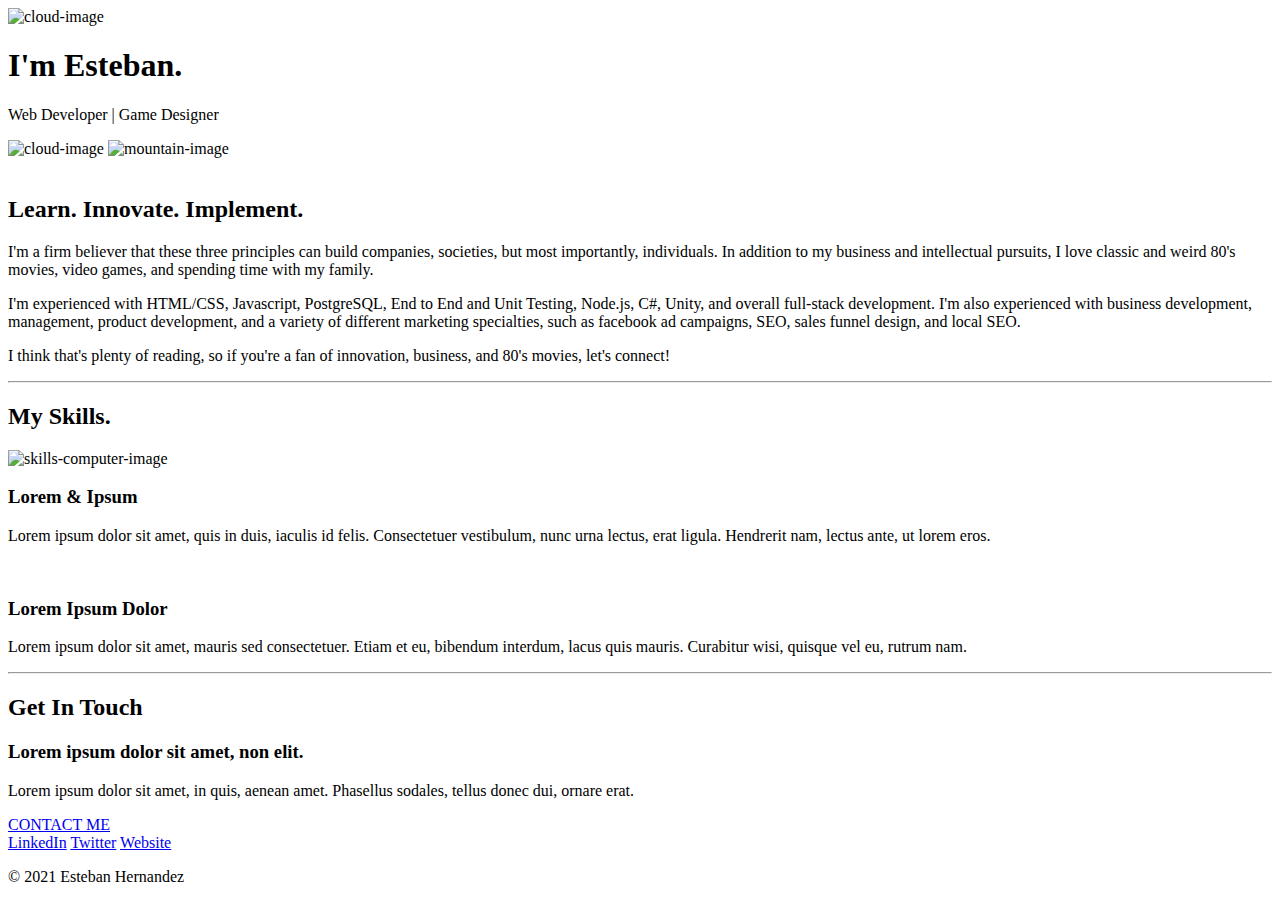
==== index.html @ f92c7046 "Fix directory hierarchy issue - updated page" ====
<!DOCTYPE html>
<html lang="en">
<head>
    <meta charset="UTF-8">
    <meta http-equiv="X-UA-Compatible" content="IE=edge">
    <meta name="viewport" content="width=device-width, initial-scale=1.0">
    <title>Esteban Hernandez</title>
    <link href="./css/styles.css" rel="stylesheet">
    <link href="favicon.ico" rel="icon">
    <link rel="preconnect" href="https://fonts.googleapis.com">
    <link rel="preconnect" href="https://fonts.gstatic.com" crossorigin>
    <link href="https://fonts.googleapis.com/css2?family=Merriweather&family=Montserrat&family=Sacramento&display=swap" rel="stylesheet">
</head>
<body>
    <div class="top-container">
        <img class="top-cloud" src="images/cloud.png" alt="cloud-image">
        <h1>I'm Esteban.</h1>
        <p>Web Developer | Game Designer</p>
        <img class="bottom-cloud" src="images/cloud.png" alt="cloud-image">
        <img src="images/mountain.png" alt="mountain-image">
    </div>
    <div class="middle-container">
        <div class="profile">
            <img src="" alt="">
            <h2>Learn. Innovate. Implement.</h2>
            <p>I'm a firm believer that these three principles can build companies, societies, but most importantly, individuals. In addition to my business and intellectual pursuits, I love classic and weird 80's movies, video games, and spending time with my family.</p>
            <p>I'm experienced with HTML/CSS, Javascript, PostgreSQL, End to End and Unit Testing, Node.js, C#, Unity, and overall full-stack development. I'm also experienced with business development, management, product development, and a variety of different marketing specialties, such as facebook ad campaigns, SEO, sales funnel design, and local SEO.</p>
            <p>I think that's plenty of reading, so if you're a fan of innovation, business, and 80's movies, let's connect!</p>
        </div>
        <hr>
        <div class="skills">
            <h2>My Skills.</h2>
            <div class="skill-row">
                <img class="" src="./images/computer.png" alt="skills-computer-image">
                <h3>Lorem & Ipsum</h3>
                <p>Lorem ipsum dolor sit amet, quis in duis, iaculis id felis. Consectetuer vestibulum, nunc urna lectus, erat ligula. Hendrerit nam, lectus ante, ut lorem eros.</p>
            </div>
            <div class="skill-row">
                <img class="" src="" alt="">
                <h3>Lorem Ipsum Dolor</h3>
                <p>Lorem ipsum dolor sit amet, mauris sed consectetuer. Etiam et eu, bibendum interdum, lacus quis mauris. Curabitur wisi, quisque vel eu, rutrum nam.</p>
            </div>
        </div>
        <hr>
        <div class="contact-me">
            <h2>Get In Touch</h2>
            <h3>Lorem ipsum dolor sit amet, non elit.</h3>
            <p>Lorem ipsum dolor sit amet, in quis, aenean amet. Phasellus sodales, tellus donec dui, ornare erat.</p>
            <a class="btn" href="mailto:name@email.com">CONTACT ME</a>
        </div>
    </div>
      
    <div class="bottom-container">
        <a class="footer-link" href="https://www.linkedin.com/">LinkedIn</a>
        <a class="footer-link" href="https://twitter.com/">Twitter</a>
        <a class="footer-link" href="https://www.appbrewery.co/">Website</a>
        <p>© 2021 Esteban Hernandez</p>
    </div>
      
</body>
</html>
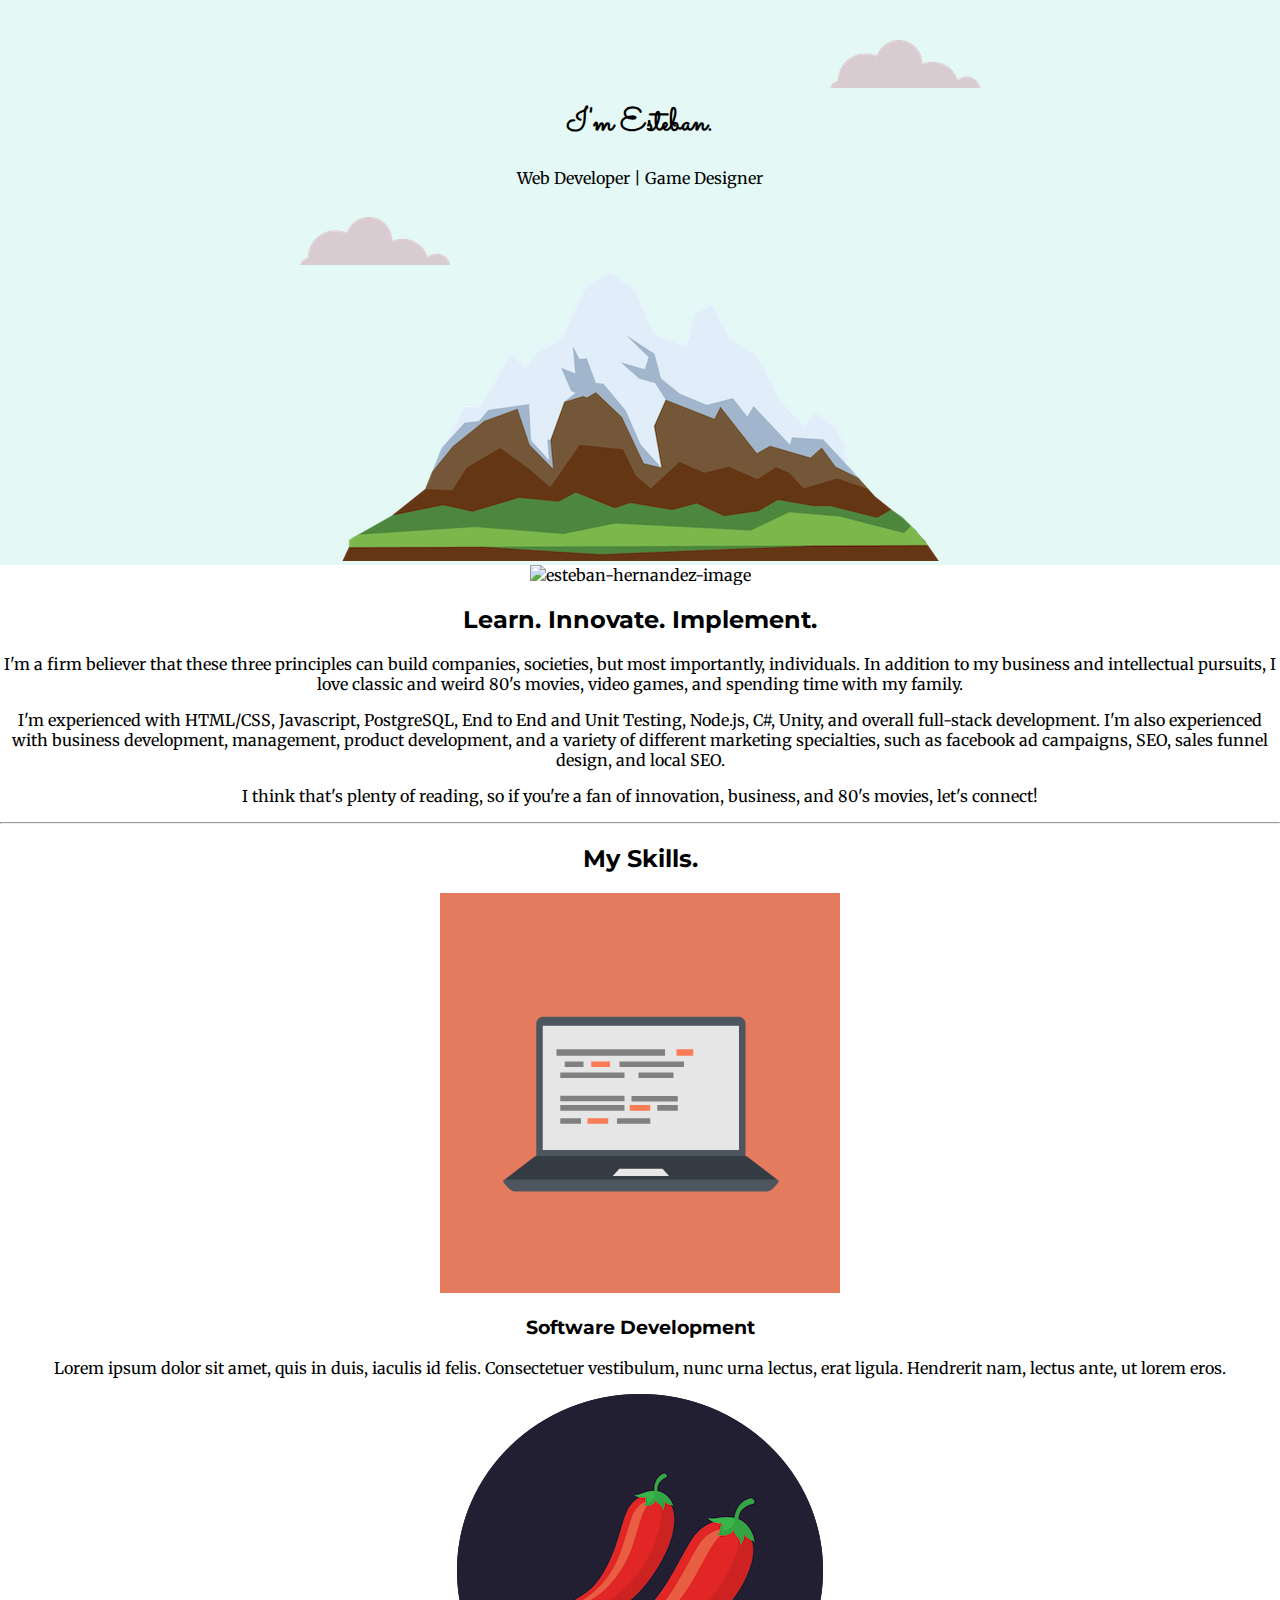
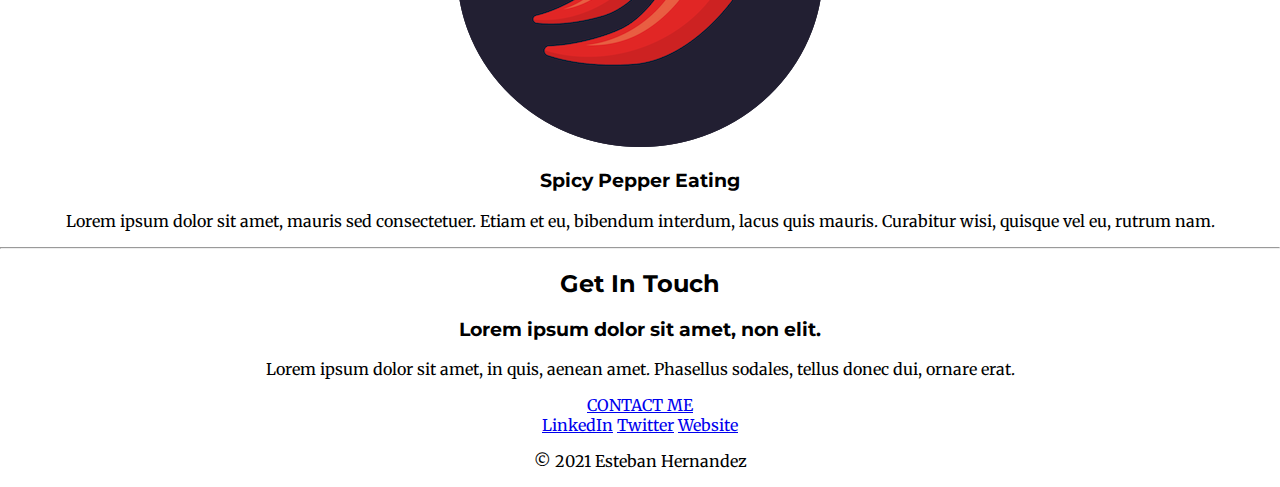
==== commit 0f6f9818: "Added styling to images, improve layout" ====
--- a/index.html
+++ b/index.html
@@ -21,7 +21,7 @@
     </div>
     <div class="middle-container">
         <div class="profile">
-            <img src="" alt="">
+            <img class="round-image" src="https://media-exp1.licdn.com/dms/image/C5603AQHKaYhbHiHueQ/profile-displayphoto-shrink_200_200/0/1568749469488?e=1646265600&v=beta&t=KPM2dZa5a0lqSDmRvZXsYjxarK4yElMPVUAhd6cppws" alt="esteban-hernandez-image">
             <h2>Learn. Innovate. Implement.</h2>
             <p>I'm a firm believer that these three principles can build companies, societies, but most importantly, individuals. In addition to my business and intellectual pursuits, I love classic and weird 80's movies, video games, and spending time with my family.</p>
             <p>I'm experienced with HTML/CSS, Javascript, PostgreSQL, End to End and Unit Testing, Node.js, C#, Unity, and overall full-stack development. I'm also experienced with business development, management, product development, and a variety of different marketing specialties, such as facebook ad campaigns, SEO, sales funnel design, and local SEO.</p>
@@ -31,13 +31,13 @@
         <div class="skills">
             <h2>My Skills.</h2>
             <div class="skill-row">
-                <img class="" src="./images/computer.png" alt="skills-computer-image">
-                <h3>Lorem & Ipsum</h3>
+                <img class="round-image" src="./images/computer.png" alt="skills-computer-image">
+                <h3>Software Development</h3>
                 <p>Lorem ipsum dolor sit amet, quis in duis, iaculis id felis. Consectetuer vestibulum, nunc urna lectus, erat ligula. Hendrerit nam, lectus ante, ut lorem eros.</p>
             </div>
             <div class="skill-row">
-                <img class="" src="" alt="">
-                <h3>Lorem Ipsum Dolor</h3>
+                <img class="round-image" src="images\chillies.png" alt="skills-pepper-image">
+                <h3>Spicy Pepper Eating</h3>
                 <p>Lorem ipsum dolor sit amet, mauris sed consectetuer. Etiam et eu, bibendum interdum, lacus quis mauris. Curabitur wisi, quisque vel eu, rutrum nam.</p>
             </div>
         </div>
--- a/css/styles.css
+++ b/css/styles.css
@@ -0,0 +1,30 @@
+body {
+    margin: 0;
+    text-align: center;
+    font-family: 'Merriweather', serif;
+}
+h1 {
+    margin-top: 0;
+    font-family: 'Sacramento', cursive;
+}
+h2 {
+    font-family: 'Montserrat', sans-serif;
+}
+h3 {
+    font-family: 'Montserrat', sans-serif;
+}
+.top-container {
+    background-color: #E4F9F5;
+    position: relative;
+    padding-top: 100px;
+}
+.top-cloud {
+    position: absolute;
+    top: 40px;
+    right: 300px;
+}
+.bottom-cloud {
+    position: absolute;
+    left: 300px;
+    bottom: 300px;
+}
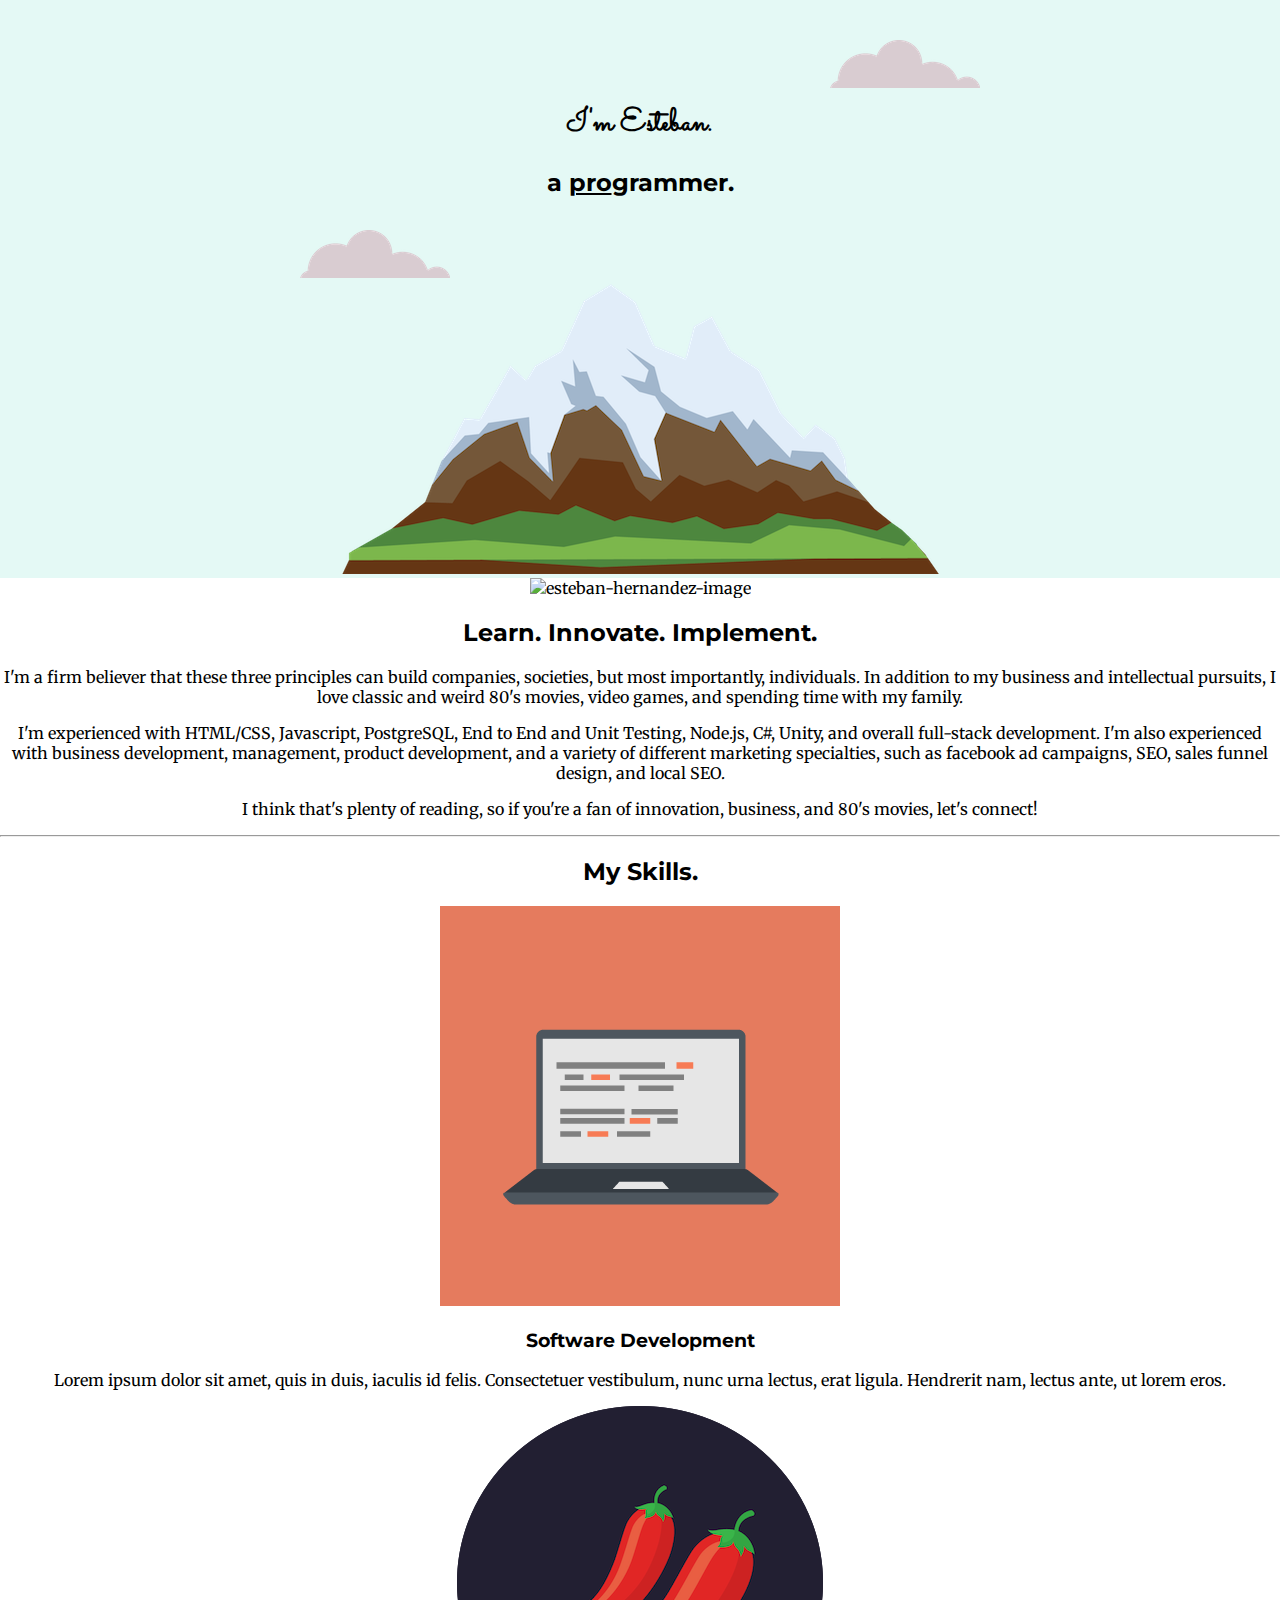
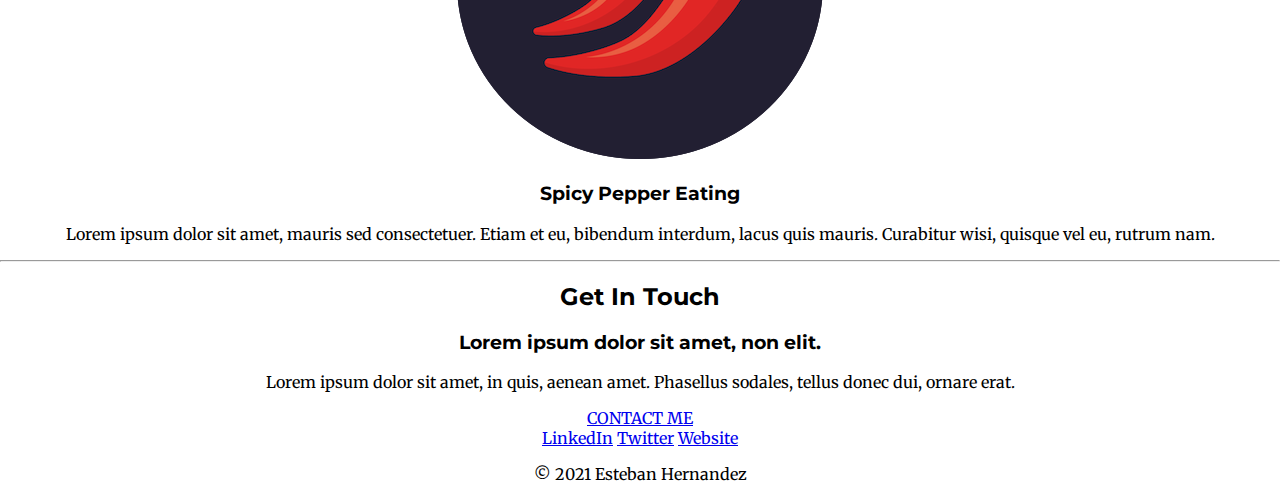
==== commit 4cbc7140: "Added additional css styling" ====
--- a/index.html
+++ b/index.html
@@ -15,13 +15,13 @@
     <div class="top-container">
         <img class="top-cloud" src="images/cloud.png" alt="cloud-image">
         <h1>I'm Esteban.</h1>
-        <p>Web Developer | Game Designer</p>
+        <h2 class="subheader-h2">a <u>pro</u>grammer.</h2>
         <img class="bottom-cloud" src="images/cloud.png" alt="cloud-image">
         <img src="images/mountain.png" alt="mountain-image">
     </div>
     <div class="middle-container">
         <div class="profile">
-            <img class="round-image" src="https://media-exp1.licdn.com/dms/image/C5603AQHKaYhbHiHueQ/profile-displayphoto-shrink_200_200/0/1568749469488?e=1646265600&v=beta&t=KPM2dZa5a0lqSDmRvZXsYjxarK4yElMPVUAhd6cppws" alt="esteban-hernandez-image">
+            <img class="left-aligned-image" src="https://media-exp1.licdn.com/dms/image/C5603AQHKaYhbHiHueQ/profile-displayphoto-shrink_200_200/0/1568749469488?e=1646265600&v=beta&t=KPM2dZa5a0lqSDmRvZXsYjxarK4yElMPVUAhd6cppws" alt="esteban-hernandez-image">
             <h2>Learn. Innovate. Implement.</h2>
             <p>I'm a firm believer that these three principles can build companies, societies, but most importantly, individuals. In addition to my business and intellectual pursuits, I love classic and weird 80's movies, video games, and spending time with my family.</p>
             <p>I'm experienced with HTML/CSS, Javascript, PostgreSQL, End to End and Unit Testing, Node.js, C#, Unity, and overall full-stack development. I'm also experienced with business development, management, product development, and a variety of different marketing specialties, such as facebook ad campaigns, SEO, sales funnel design, and local SEO.</p>
@@ -31,12 +31,12 @@
         <div class="skills">
             <h2>My Skills.</h2>
             <div class="skill-row">
-                <img class="round-image" src="./images/computer.png" alt="skills-computer-image">
+                <img class="left-aligned-image" src="./images/computer.png" alt="skills-computer-image">
                 <h3>Software Development</h3>
                 <p>Lorem ipsum dolor sit amet, quis in duis, iaculis id felis. Consectetuer vestibulum, nunc urna lectus, erat ligula. Hendrerit nam, lectus ante, ut lorem eros.</p>
             </div>
             <div class="skill-row">
-                <img class="round-image" src="images\chillies.png" alt="skills-pepper-image">
+                <img class="right-aligned-image" src="images\chillies.png" alt="skills-pepper-image">
                 <h3>Spicy Pepper Eating</h3>
                 <p>Lorem ipsum dolor sit amet, mauris sed consectetuer. Etiam et eu, bibendum interdum, lacus quis mauris. Curabitur wisi, quisque vel eu, rutrum nam.</p>
             </div>
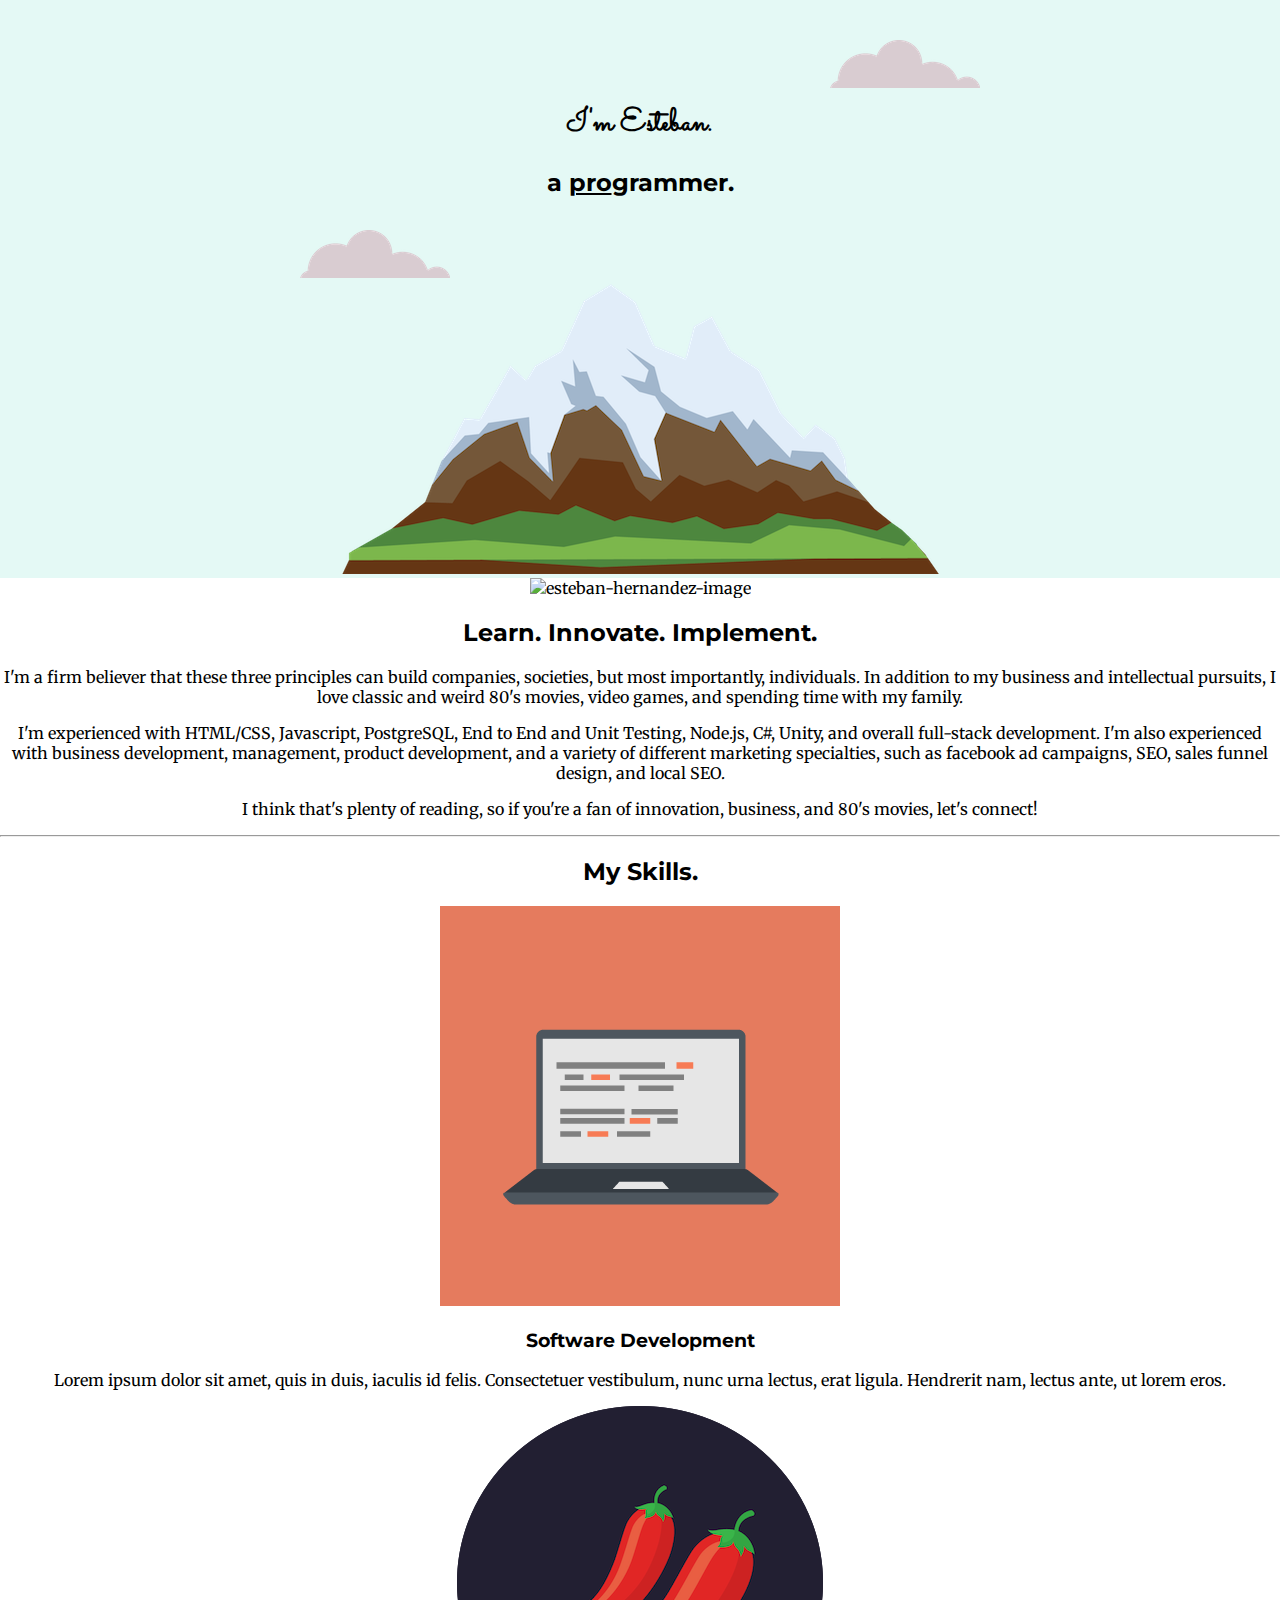
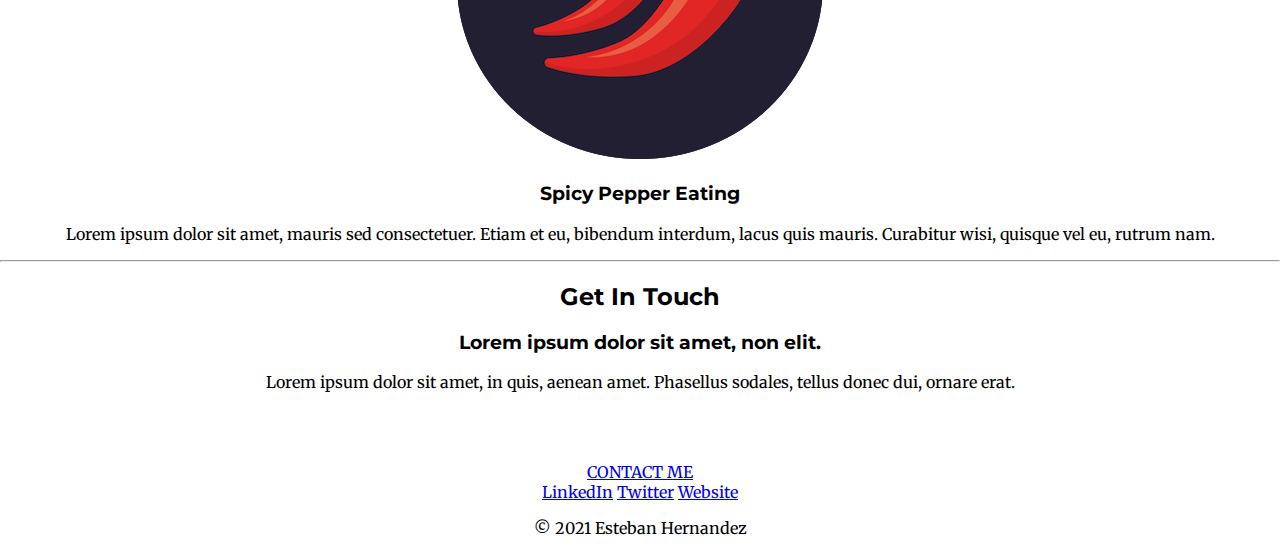
==== commit 1c633bdd: "Completed design of site" ====
--- a/index.html
+++ b/index.html
@@ -15,13 +15,13 @@
     <div class="top-container">
         <img class="top-cloud" src="images/cloud.png" alt="cloud-image">
         <h1>I'm Esteban.</h1>
-        <h2 class="subheader-h2">a <u>pro</u>grammer.</h2>
+        <h2>a <u>pro</u>grammer.</h2>
         <img class="bottom-cloud" src="images/cloud.png" alt="cloud-image">
         <img src="images/mountain.png" alt="mountain-image">
     </div>
     <div class="middle-container">
         <div class="profile">
-            <img class="left-aligned-image" src="https://media-exp1.licdn.com/dms/image/C5603AQHKaYhbHiHueQ/profile-displayphoto-shrink_200_200/0/1568749469488?e=1646265600&v=beta&t=KPM2dZa5a0lqSDmRvZXsYjxarK4yElMPVUAhd6cppws" alt="esteban-hernandez-image">
+            <img class="center-aligned-image" src="https://media-exp1.licdn.com/dms/image/C5603AQHKaYhbHiHueQ/profile-displayphoto-shrink_200_200/0/1568749469488?e=1646265600&v=beta&t=KPM2dZa5a0lqSDmRvZXsYjxarK4yElMPVUAhd6cppws" alt="esteban-hernandez-image">
             <h2>Learn. Innovate. Implement.</h2>
             <p>I'm a firm believer that these three principles can build companies, societies, but most importantly, individuals. In addition to my business and intellectual pursuits, I love classic and weird 80's movies, video games, and spending time with my family.</p>
             <p>I'm experienced with HTML/CSS, Javascript, PostgreSQL, End to End and Unit Testing, Node.js, C#, Unity, and overall full-stack development. I'm also experienced with business development, management, product development, and a variety of different marketing specialties, such as facebook ad campaigns, SEO, sales funnel design, and local SEO.</p>
@@ -45,7 +45,7 @@
         <div class="contact-me">
             <h2>Get In Touch</h2>
             <h3>Lorem ipsum dolor sit amet, non elit.</h3>
-            <p>Lorem ipsum dolor sit amet, in quis, aenean amet. Phasellus sodales, tellus donec dui, ornare erat.</p>
+            <p style="margin-bottom: 70px;">Lorem ipsum dolor sit amet, in quis, aenean amet. Phasellus sodales, tellus donec dui, ornare erat.</p>
             <a class="btn" href="mailto:name@email.com">CONTACT ME</a>
         </div>
     </div>
@@ -54,7 +54,7 @@
         <a class="footer-link" href="https://www.linkedin.com/">LinkedIn</a>
         <a class="footer-link" href="https://twitter.com/">Twitter</a>
         <a class="footer-link" href="https://www.appbrewery.co/">Website</a>
-        <p>© 2021 Esteban Hernandez</p>
+        <p class="copyright">© 2021 Esteban Hernandez</p>
     </div>
       
 </body>
